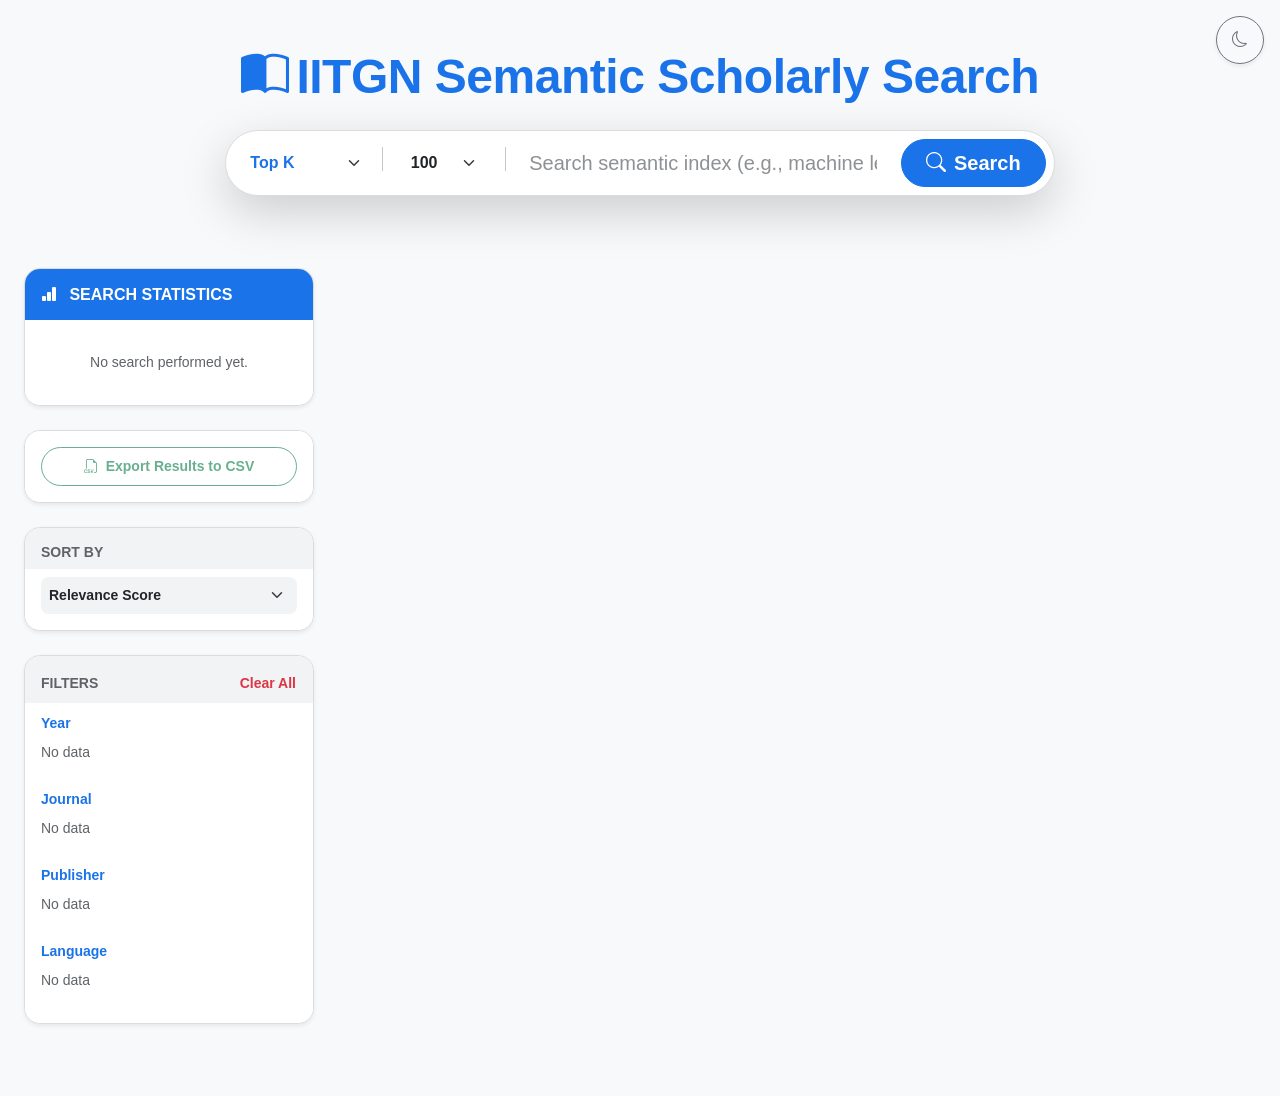
==== index.html @ a677c818 "Initial basic frontend & backend for deployment" ====
<!DOCTYPE html>
<html lang="en">
<head>
    <meta charset="UTF-8">
    <meta name="viewport" content="width=device-width, initial-scale=1.0">
    <title>IITGN Semantic Scholarly Search</title>
    <!-- Bootstrap 5 CSS -->
    <link href="https://cdn.jsdelivr.net/npm/bootstrap@5.3.0/dist/css/bootstrap.min.css" rel="stylesheet">
    <!-- Bootstrap Icons -->
    <link href="https://cdn.jsdelivr.net/npm/bootstrap-icons@1.10.5/font/bootstrap-icons.css" rel="stylesheet">
    <link rel="stylesheet" href="style.css">
</head>
<body>
    <!-- Dark Mode Toggle -->
    <button id="darkModeToggle" class="btn btn-outline-secondary position-fixed top-0 end-0 m-3 z-3 shadow-sm rounded-circle" style="width: 48px; height: 48px;">
        <i class="bi bi-moon"></i>
    </button>

    <div class="container-fluid py-5">
        <!-- Header Section -->
        <header class="mb-5 text-center">
            <h1 class="display-5 fw-bold text-primary mb-4"><i class="bi bi-book-half me-2"></i>IITGN Semantic Scholarly Search</h1>
            
            <div class="row justify-content-center">
                <div class="col-md-10 col-lg-8">
                    <form id="searchForm" class="d-flex shadow-lg rounded-pill bg-white p-2 border align-items-center">
                        <select id="retrievalStrategy" class="form-select border-0 bg-transparent fw-semibold text-primary px-3" style="width: auto; min-width: 140px; cursor: pointer;" title="Retrieval Strategy">
                            <option value="topK" selected>Top K</option>
                            <option value="minScore">Min Score</option>
                        </select>
                        <div class="vr mx-2 my-2 opacity-25" style="height: 24px;"></div>
                        
                        <div id="topKContainer" class="px-2">
                            <select id="topKSelector" class="form-select border-0 bg-transparent fw-semibold" style="width: auto; min-width: 90px; cursor: pointer;">
                                <option value="50">50</option>
                                <option value="100" selected>100</option>
                                <option value="250">250</option>
                                <option value="500">500</option>
                            </select>
                        </div>
                        
                        <div id="minScoreContainer" class="d-none px-2">
                            <input type="number" id="minScoreInput" class="form-control border-0 bg-transparent fw-semibold text-center" style="width: 100px;" placeholder="> 0.75" step="0.01" min="0" max="1" value="0.75">
                        </div>

                        <div class="vr mx-2 my-2 opacity-25" style="height: 24px;"></div>
                        <input type="text" id="searchInput" class="form-control border-0 bg-transparent form-control-lg shadow-none flex-grow-1" placeholder="Search semantic index (e.g., machine learning)..." required>
                        <button type="submit" class="btn btn-primary btn-lg rounded-pill px-4 ms-2 fw-semibold d-flex align-items-center">
                            <i class="bi bi-search me-2"></i> Search
                        </button>
                    </form>
                </div>
            </div>
        </header>

        <div class="row g-4 justify-content-center" style="max-width: 1400px; margin: 0 auto;">
            <!-- Sidebar -->
            <div class="col-lg-3">
                <!-- Mobile Toggle for Sidebar -->
                <button class="btn btn-outline-primary w-100 d-lg-none mb-3 shadow-sm" type="button" data-bs-toggle="collapse" data-bs-target="#sidebarContent" aria-expanded="false" aria-controls="sidebarContent">
                    <i class="bi bi-funnel"></i> Filters & Sort
                </button>

                <div class="collapse d-lg-block" id="sidebarContent">
                    <!-- Statistics Panel -->
                    <div class="card mb-4 shadow-sm border-0 rounded-4 overflow-hidden stat-card">
                        <div class="card-header bg-primary text-white border-bottom-0 py-3">
                            <h6 class="text-uppercase fw-bold mb-0"><i class="bi bi-bar-chart-fill me-2"></i> Search Statistics</h6>
                        </div>
                        <div class="card-body bg-white" id="statisticsPanel">
                            <p class="text-muted small mb-0 text-center py-3">No search performed yet.</p>
                        </div>
                    </div>
                    
                    <!-- Actions -->
                    <div class="card mb-4 shadow-sm border-0 rounded-4 overflow-hidden">
                        <div class="card-body bg-white">
                            <button id="exportCsvBtn" class="btn btn-sm btn-outline-success w-100 fw-semibold py-2 rounded-pill" disabled>
                                <i class="bi bi-filetype-csv me-1"></i> Export Results to CSV
                            </button>
                        </div>
                    </div>

                    <!-- Sort -->
                    <div class="card mb-4 shadow-sm border-0 rounded-4 overflow-hidden">
                        <div class="card-header bg-light border-bottom-0 pt-3 pb-2">
                            <h6 class="text-uppercase text-muted fw-bold mb-0 small">Sort By</h6>
                        </div>
                        <div class="card-body bg-white pt-2">
                            <select id="sortSelector" class="form-select form-select-sm border-0 bg-light rounded-3 py-2 fw-semibold">
                                <option value="score">Relevance Score</option>
                                <option value="newest">Newest Year</option>
                                <option value="oldest">Oldest Year</option>
                                <option value="titleAZ">Title A-Z</option>
                            </select>
                        </div>
                    </div>

                    <!-- Filters -->
                    <div class="card shadow-sm border-0 rounded-4 overflow-hidden mb-4">
                        <div class="card-header bg-light border-bottom-0 pt-3 pb-2 d-flex justify-content-between align-items-center">
                            <h6 class="text-uppercase text-muted fw-bold mb-0 small">Filters</h6>
                            <button id="clearFiltersBtn" class="btn btn-link btn-sm text-decoration-none p-0 fw-semibold text-danger">Clear All</button>
                        </div>
                        <div class="card-body bg-white pt-2">
                            <!-- Year Filter -->
                            <div class="mb-4">
                                <label class="form-label small fw-bold text-primary mb-2">Year</label>
                                <div id="yearFilterContainer" class="filter-container custom-scrollbar">
                                    <div class="text-muted small">No data</div>
                                </div>
                            </div>
                            
                            <!-- Journal Filter -->
                            <div class="mb-4">
                                <label class="form-label small fw-bold text-primary mb-2">Journal</label>
                                <div id="journalFilterContainer" class="filter-container custom-scrollbar">
                                    <div class="text-muted small">No data</div>
                                </div>
                            </div>
                            
                            <!-- Publisher Filter -->
                            <div class="mb-4">
                                <label class="form-label small fw-bold text-primary mb-2">Publisher</label>
                                <div id="publisherFilterContainer" class="filter-container custom-scrollbar">
                                    <div class="text-muted small">No data</div>
                                </div>
                            </div>
                            
                            <!-- Language Filter -->
                            <div class="mb-3">
                                <label class="form-label small fw-bold text-primary mb-2">Language</label>
                                <div id="languageFilterContainer" class="filter-container custom-scrollbar">
                                    <div class="text-muted small">No data</div>
                                </div>
                            </div>
                        </div>
                    </div>
                </div>
            </div>

            <!-- Main Content -->
            <div class="col-lg-9">
                <!-- Loading State -->
                <div id="loadingState" class="text-center py-5 d-none bg-white rounded-4 shadow-sm border-0 h-100 d-flex flex-column align-items-center justify-content-center min-vh-50">
                    <div class="spinner-grow text-primary" role="status" style="width: 3rem; height: 3rem;">
                        <span class="visually-hidden">Loading...</span>
                    </div>
                    <h5 class="mt-4 fw-semibold text-primary">Searching semantic index...</h5>
                    <p class="text-muted small">Vector embeddings are being retrieved and sorted.</p>
                </div>

                <!-- Empty State -->
                <div id="emptyState" class="text-center py-5 d-none bg-white rounded-4 shadow-sm border-0 h-100 d-flex flex-column align-items-center justify-content-center min-vh-50">
                    <i class="bi bi-search text-muted display-1 mb-4 opacity-25"></i>
                    <h4 class="text-muted fw-bold">No matching papers found.</h4>
                    <p class="text-muted">Try adjusting your query or clearing some filters.</p>
                    <button class="btn btn-outline-primary mt-2 rounded-pill px-4" onclick="document.getElementById('searchInput').focus()">Try Another Search</button>
                </div>

                <!-- Results Container -->
                <div id="resultsContainer" class="d-flex flex-column gap-4">
                    <!-- Result cards injected here -->
                </div>

                <!-- Pagination -->
                <nav aria-label="Search results pages" class="mt-5 mb-5 d-none" id="paginationNav">
                    <ul class="pagination justify-content-center pagination-lg shadow-sm rounded-pill overflow-hidden bg-white d-inline-flex m-0" id="paginationContainer">
                        <!-- Pagination injected here -->
                    </ul>
                </nav>
            </div>
        </div>
    </div>

    <!-- Bootstrap 5 Bundle with Popper -->
    <script src="https://cdn.jsdelivr.net/npm/bootstrap@5.3.0/dist/js/bootstrap.bundle.min.js"></script>
    <script src="search.js"></script>
</body>
</html>
---- style.css ----
/* Base Styles & Typography */
:root {
    --primary-color: #1a73e8; /* Google Scholar/Academic Blue accent */
    --primary-hover: #1557b0;
    --bg-color: #f8f9fa;
    --text-color: #202124;
    --card-bg: #ffffff;
    --border-color: #dadce0;
    --muted-color: #5f6368;
    --success-color: #188038; /* Green for authors like Scholar */
    --surface-hover: #f1f3f4;
}

[data-bs-theme="dark"] {
    --primary-color: #8ab4f8;
    --primary-hover: #aecbfa;
    --bg-color: #202124;
    --text-color: #e8eaed;
    --card-bg: #292a2d;
    --border-color: #3c4043;
    --muted-color: #9aa0a6;
    --success-color: #81c995;
    --surface-hover: #303134;
}

body {
    background-color: var(--bg-color);
    color: var(--text-color);
    font-family: -apple-system, BlinkMacSystemFont, "Segoe UI", Roboto, "Helvetica Neue", Arial, sans-serif;
    transition: background-color 0.3s ease, color 0.3s ease;
}

.text-primary { color: var(--primary-color) !important; }
.bg-primary { background-color: var(--primary-color) !important; }
.btn-primary { 
    background-color: var(--primary-color);
    border-color: var(--primary-color);
}
.btn-primary:hover {
    background-color: var(--primary-hover);
    border-color: var(--primary-hover);
}
.btn-outline-primary {
    color: var(--primary-color);
    border-color: var(--primary-color);
}
.btn-outline-primary:hover {
    background-color: var(--primary-color);
    color: #fff;
}

.bg-white { background-color: var(--card-bg) !important; }
.text-muted { color: var(--muted-color) !important; }
.bg-light { background-color: var(--surface-hover) !important; }

/* Header & Search Bar */
header h1 {
    letter-spacing: -0.01em;
}

#searchForm {
    transition: box-shadow 0.2s ease, border-color 0.2s ease;
    border: 1px solid var(--border-color) !important;
}

#searchForm:focus-within {
    box-shadow: 0 .5rem 1rem rgba(26, 115, 232, 0.15) !important;
    border-color: var(--primary-color) !important;
}

#searchForm input:focus,
#searchForm select:focus {
    box-shadow: none;
}

#searchForm input::placeholder {
    color: var(--muted-color);
    opacity: 0.7;
}

/* Utilities */
.min-vh-50 {
    min-height: 50vh;
}

/* Cards */
.card {
    background-color: var(--card-bg);
    border: 1px solid var(--border-color) !important;
}

.result-card {
    border-radius: 12px;
    transition: transform 0.2s ease, box-shadow 0.2s ease;
}

.result-card:hover {
    box-shadow: 0 0.5rem 1.5rem rgba(0,0,0,.08) !important;
}

.result-title {
    font-size: 1.25rem;
    font-weight: 500;
    color: var(--primary-color);
    text-decoration: none;
    line-height: 1.3;
}

.result-title:hover {
    text-decoration: underline;
}

.authors {
    color: var(--success-color);
    font-size: 0.95rem;
}

.metadata {
    font-size: 0.85rem;
    color: var(--muted-color);
}

.abstract-preview {
    font-size: 0.95rem;
    line-height: 1.6;
    color: var(--text-color);
}

.abstract-collapsed {
    display: -webkit-box;
    -webkit-line-clamp: 2;
    -webkit-box-orient: vertical;  
    overflow: hidden;
}

.expand-btn {
    font-size: 0.85rem;
    padding: 0;
    text-decoration: none;
    cursor: pointer;
    color: var(--primary-color);
    font-weight: 500;
}
.expand-btn:hover {
    color: var(--primary-hover);
}

/* Sidebar Utilities */
.filter-container {
    max-height: 180px;
    overflow-y: auto;
    padding-right: 5px;
}

/* Custom Scrollbar */
.custom-scrollbar::-webkit-scrollbar {
    width: 6px;
}

.custom-scrollbar::-webkit-scrollbar-track {
    background: transparent;
}

.custom-scrollbar::-webkit-scrollbar-thumb {
    background-color: var(--border-color);
    border-radius: 6px;
}

.custom-scrollbar::-webkit-scrollbar-thumb:hover {
    background-color: var(--muted-color);
}

/* Form Check adjustments */
.form-check-label {
    cursor: pointer;
    font-size: 0.9rem;
    color: var(--text-color);
}
.form-check-input {
    cursor: pointer;
    background-color: var(--card-bg);
    border-color: var(--border-color);
}
.form-check-input:checked {
    background-color: var(--primary-color);
    border-color: var(--primary-color);
}

/* Highlight Query */
.highlight {
    background-color: rgba(250, 204, 21, 0.4);
    font-weight: bold;
    border-radius: 3px;
    padding: 0 2px;
}
[data-bs-theme="dark"] .highlight {
    background-color: rgba(250, 204, 21, 0.25);
    color: #fff;
}

/* Pagination Customization */
.pagination .page-link {
    background-color: var(--card-bg);
    border-color: var(--border-color);
    color: var(--primary-color);
}
.pagination .page-item.active .page-link {
    background-color: var(--primary-color);
    border-color: var(--primary-color);
    color: #fff;
}
.pagination .page-item.disabled .page-link {
    background-color: var(--card-bg);
    color: var(--muted-color);
    border-color: var(--border-color);
}

/* Statistics Display */
.stat-card .fs-4 {
    color: var(--primary-color) !important;
}
[data-bs-theme="dark"] .stat-card .fs-4, 
[data-bs-theme="dark"] .stat-card .fs-5 {
    color: var(--primary-hover) !important;
}
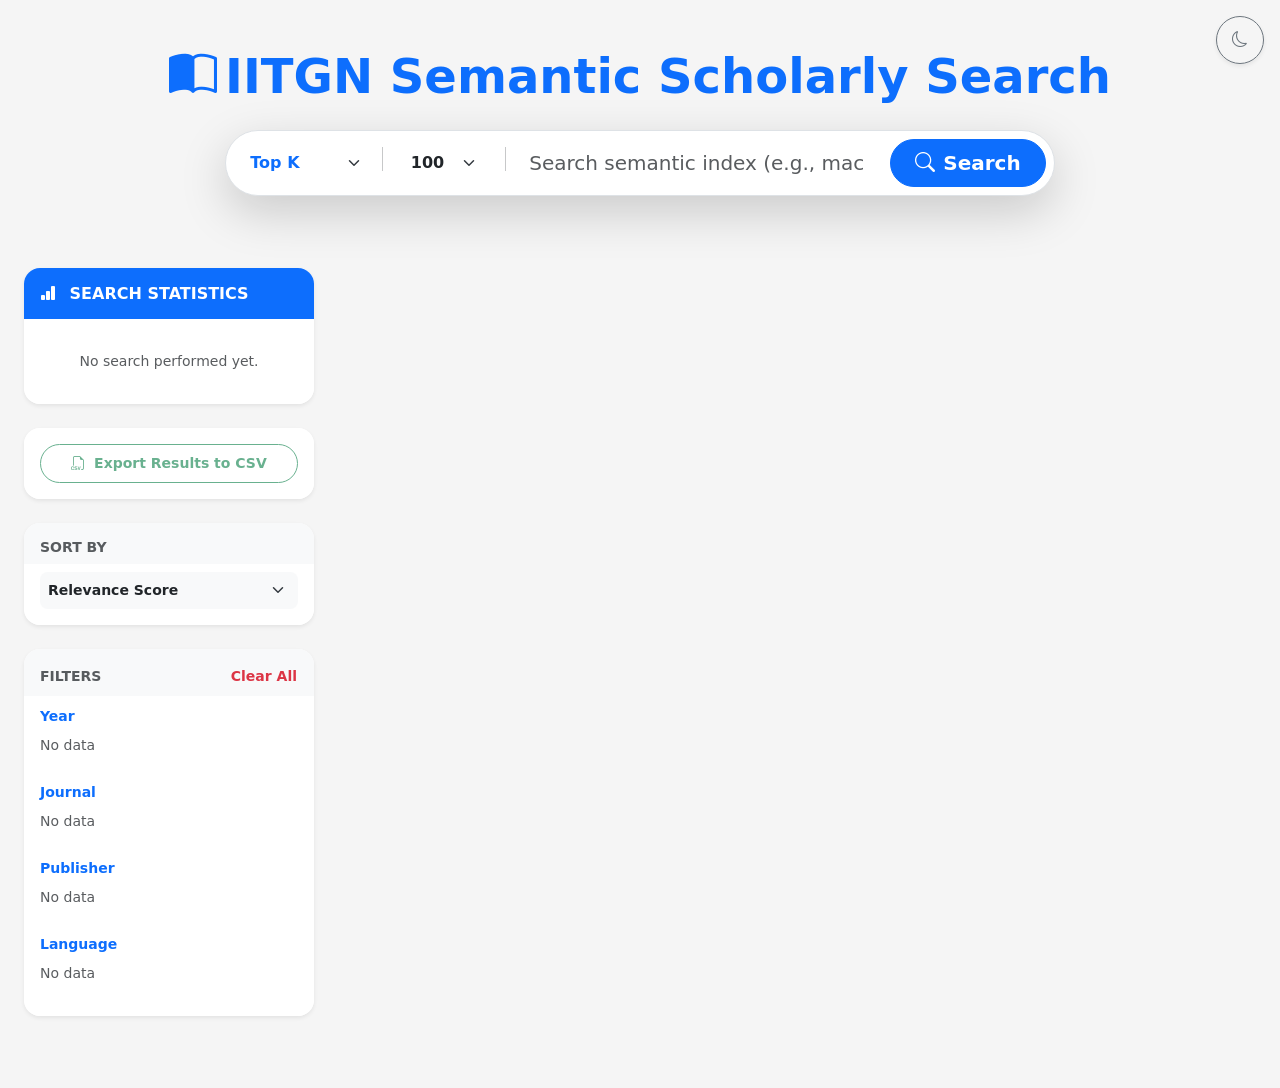
==== commit e0a33036: "feat: add automated deployment script, project documentation, and dynamic backend host configuration" ====
--- a/index.html
+++ b/index.html
@@ -1,5 +1,6 @@
 <!DOCTYPE html>
 <html lang="en">
+
 <head>
     <meta charset="UTF-8">
     <meta name="viewport" content="width=device-width, initial-scale=1.0">
@@ -10,42 +11,54 @@
     <link href="https://cdn.jsdelivr.net/npm/bootstrap-icons@1.10.5/font/bootstrap-icons.css" rel="stylesheet">
     <link rel="stylesheet" href="style.css">
 </head>
+
 <body>
     <!-- Dark Mode Toggle -->
-    <button id="darkModeToggle" class="btn btn-outline-secondary position-fixed top-0 end-0 m-3 z-3 shadow-sm rounded-circle" style="width: 48px; height: 48px;">
+    <button id="darkModeToggle"
+        class="btn btn-outline-secondary position-fixed top-0 end-0 m-3 z-3 shadow-sm rounded-circle"
+        style="width: 48px; height: 48px;">
         <i class="bi bi-moon"></i>
     </button>
 
     <div class="container-fluid py-5">
         <!-- Header Section -->
         <header class="mb-5 text-center">
-            <h1 class="display-5 fw-bold text-primary mb-4"><i class="bi bi-book-half me-2"></i>IITGN Semantic Scholarly Search</h1>
-            
+            <h1 class="display-5 fw-bold text-primary mb-4"><i class="bi bi-book-half me-2"></i>IITGN Semantic Scholarly
+                Search</h1>
+
             <div class="row justify-content-center">
                 <div class="col-md-10 col-lg-8">
                     <form id="searchForm" class="d-flex shadow-lg rounded-pill bg-white p-2 border align-items-center">
-                        <select id="retrievalStrategy" class="form-select border-0 bg-transparent fw-semibold text-primary px-3" style="width: auto; min-width: 140px; cursor: pointer;" title="Retrieval Strategy">
+                        <select id="retrievalStrategy"
+                            class="form-select border-0 bg-transparent fw-semibold text-primary px-3"
+                            style="width: auto; min-width: 140px; cursor: pointer;" title="Retrieval Strategy">
                             <option value="topK" selected>Top K</option>
                             <option value="minScore">Min Score</option>
                         </select>
                         <div class="vr mx-2 my-2 opacity-25" style="height: 24px;"></div>
-                        
+
                         <div id="topKContainer" class="px-2">
-                            <select id="topKSelector" class="form-select border-0 bg-transparent fw-semibold" style="width: auto; min-width: 90px; cursor: pointer;">
+                            <select id="topKSelector" class="form-select border-0 bg-transparent fw-semibold"
+                                style="width: auto; min-width: 90px; cursor: pointer;">
                                 <option value="50">50</option>
                                 <option value="100" selected>100</option>
                                 <option value="250">250</option>
                                 <option value="500">500</option>
                             </select>
                         </div>
-                        
+
                         <div id="minScoreContainer" class="d-none px-2">
-                            <input type="number" id="minScoreInput" class="form-control border-0 bg-transparent fw-semibold text-center" style="width: 100px;" placeholder="> 0.75" step="0.01" min="0" max="1" value="0.75">
+                            <input type="number" id="minScoreInput"
+                                class="form-control border-0 bg-transparent fw-semibold text-center"
+                                style="width: 100px;" placeholder="> 0.75" step="0.01" min="0" max="1" value="0.75">
                         </div>
 
                         <div class="vr mx-2 my-2 opacity-25" style="height: 24px;"></div>
-                        <input type="text" id="searchInput" class="form-control border-0 bg-transparent form-control-lg shadow-none flex-grow-1" placeholder="Search semantic index (e.g., machine learning)..." required>
-                        <button type="submit" class="btn btn-primary btn-lg rounded-pill px-4 ms-2 fw-semibold d-flex align-items-center">
+                        <input type="text" id="searchInput"
+                            class="form-control border-0 bg-transparent form-control-lg shadow-none flex-grow-1"
+                            placeholder="Search semantic index (e.g., machine learning)..." required>
+                        <button type="submit"
+                            class="btn btn-primary btn-lg rounded-pill px-4 ms-2 fw-semibold d-flex align-items-center">
                             <i class="bi bi-search me-2"></i> Search
                         </button>
                     </form>
@@ -57,7 +70,9 @@
             <!-- Sidebar -->
             <div class="col-lg-3">
                 <!-- Mobile Toggle for Sidebar -->
-                <button class="btn btn-outline-primary w-100 d-lg-none mb-3 shadow-sm" type="button" data-bs-toggle="collapse" data-bs-target="#sidebarContent" aria-expanded="false" aria-controls="sidebarContent">
+                <button class="btn btn-outline-primary w-100 d-lg-none mb-3 shadow-sm" type="button"
+                    data-bs-toggle="collapse" data-bs-target="#sidebarContent" aria-expanded="false"
+                    aria-controls="sidebarContent">
                     <i class="bi bi-funnel"></i> Filters & Sort
                 </button>
 
@@ -65,17 +80,19 @@
                     <!-- Statistics Panel -->
                     <div class="card mb-4 shadow-sm border-0 rounded-4 overflow-hidden stat-card">
                         <div class="card-header bg-primary text-white border-bottom-0 py-3">
-                            <h6 class="text-uppercase fw-bold mb-0"><i class="bi bi-bar-chart-fill me-2"></i> Search Statistics</h6>
+                            <h6 class="text-uppercase fw-bold mb-0"><i class="bi bi-bar-chart-fill me-2"></i> Search
+                                Statistics</h6>
                         </div>
                         <div class="card-body bg-white" id="statisticsPanel">
                             <p class="text-muted small mb-0 text-center py-3">No search performed yet.</p>
                         </div>
                     </div>
-                    
+
                     <!-- Actions -->
                     <div class="card mb-4 shadow-sm border-0 rounded-4 overflow-hidden">
                         <div class="card-body bg-white">
-                            <button id="exportCsvBtn" class="btn btn-sm btn-outline-success w-100 fw-semibold py-2 rounded-pill" disabled>
+                            <button id="exportCsvBtn"
+                                class="btn btn-sm btn-outline-success w-100 fw-semibold py-2 rounded-pill" disabled>
                                 <i class="bi bi-filetype-csv me-1"></i> Export Results to CSV
                             </button>
                         </div>
@@ -87,7 +104,8 @@
                             <h6 class="text-uppercase text-muted fw-bold mb-0 small">Sort By</h6>
                         </div>
                         <div class="card-body bg-white pt-2">
-                            <select id="sortSelector" class="form-select form-select-sm border-0 bg-light rounded-3 py-2 fw-semibold">
+                            <select id="sortSelector"
+                                class="form-select form-select-sm border-0 bg-light rounded-3 py-2 fw-semibold">
                                 <option value="score">Relevance Score</option>
                                 <option value="newest">Newest Year</option>
                                 <option value="oldest">Oldest Year</option>
@@ -98,9 +116,12 @@
 
                     <!-- Filters -->
                     <div class="card shadow-sm border-0 rounded-4 overflow-hidden mb-4">
-                        <div class="card-header bg-light border-bottom-0 pt-3 pb-2 d-flex justify-content-between align-items-center">
+                        <div
+                            class="card-header bg-light border-bottom-0 pt-3 pb-2 d-flex justify-content-between align-items-center">
                             <h6 class="text-uppercase text-muted fw-bold mb-0 small">Filters</h6>
-                            <button id="clearFiltersBtn" class="btn btn-link btn-sm text-decoration-none p-0 fw-semibold text-danger">Clear All</button>
+                            <button id="clearFiltersBtn"
+                                class="btn btn-link btn-sm text-decoration-none p-0 fw-semibold text-danger">Clear
+                                All</button>
                         </div>
                         <div class="card-body bg-white pt-2">
                             <!-- Year Filter -->
@@ -110,7 +131,7 @@
                                     <div class="text-muted small">No data</div>
                                 </div>
                             </div>
-                            
+
                             <!-- Journal Filter -->
                             <div class="mb-4">
                                 <label class="form-label small fw-bold text-primary mb-2">Journal</label>
@@ -118,7 +139,7 @@
                                     <div class="text-muted small">No data</div>
                                 </div>
                             </div>
-                            
+
                             <!-- Publisher Filter -->
                             <div class="mb-4">
                                 <label class="form-label small fw-bold text-primary mb-2">Publisher</label>
@@ -126,7 +147,7 @@
                                     <div class="text-muted small">No data</div>
                                 </div>
                             </div>
-                            
+
                             <!-- Language Filter -->
                             <div class="mb-3">
                                 <label class="form-label small fw-bold text-primary mb-2">Language</label>
@@ -142,7 +163,8 @@
             <!-- Main Content -->
             <div class="col-lg-9">
                 <!-- Loading State -->
-                <div id="loadingState" class="text-center py-5 d-none bg-white rounded-4 shadow-sm border-0 h-100 d-flex flex-column align-items-center justify-content-center min-vh-50">
+                <div id="loadingState"
+                    class="text-center py-5 d-none bg-white rounded-4 shadow-sm border-0 h-100 d-flex flex-column align-items-center justify-content-center min-vh-50">
                     <div class="spinner-grow text-primary" role="status" style="width: 3rem; height: 3rem;">
                         <span class="visually-hidden">Loading...</span>
                     </div>
@@ -151,11 +173,13 @@
                 </div>
 
                 <!-- Empty State -->
-                <div id="emptyState" class="text-center py-5 d-none bg-white rounded-4 shadow-sm border-0 h-100 d-flex flex-column align-items-center justify-content-center min-vh-50">
+                <div id="emptyState"
+                    class="text-center py-5 d-none bg-white rounded-4 shadow-sm border-0 h-100 d-flex flex-column align-items-center justify-content-center min-vh-50">
                     <i class="bi bi-search text-muted display-1 mb-4 opacity-25"></i>
                     <h4 class="text-muted fw-bold">No matching papers found.</h4>
                     <p class="text-muted">Try adjusting your query or clearing some filters.</p>
-                    <button class="btn btn-outline-primary mt-2 rounded-pill px-4" onclick="document.getElementById('searchInput').focus()">Try Another Search</button>
+                    <button class="btn btn-outline-primary mt-2 rounded-pill px-4"
+                        onclick="document.getElementById('searchInput').focus()">Try Another Search</button>
                 </div>
 
                 <!-- Results Container -->
@@ -165,7 +189,8 @@
 
                 <!-- Pagination -->
                 <nav aria-label="Search results pages" class="mt-5 mb-5 d-none" id="paginationNav">
-                    <ul class="pagination justify-content-center pagination-lg shadow-sm rounded-pill overflow-hidden bg-white d-inline-flex m-0" id="paginationContainer">
+                    <ul class="pagination justify-content-center pagination-lg shadow-sm rounded-pill overflow-hidden bg-white d-inline-flex m-0"
+                        id="paginationContainer">
                         <!-- Pagination injected here -->
                     </ul>
                 </nav>
@@ -177,4 +202,5 @@
     <script src="https://cdn.jsdelivr.net/npm/bootstrap@5.3.0/dist/js/bootstrap.bundle.min.js"></script>
     <script src="search.js"></script>
 </body>
-</html>
+
+</html>
--- a/style.css
+++ b/style.css
@@ -1,225 +1,12 @@
-/* Base Styles & Typography */
-:root {
-    --primary-color: #1a73e8; /* Google Scholar/Academic Blue accent */
-    --primary-hover: #1557b0;
-    --bg-color: #f8f9fa;
-    --text-color: #202124;
-    --card-bg: #ffffff;
-    --border-color: #dadce0;
-    --muted-color: #5f6368;
-    --success-color: #188038; /* Green for authors like Scholar */
-    --surface-hover: #f1f3f4;
+body {
+    background: #f5f5f5;
 }
 
-[data-bs-theme="dark"] {
-    --primary-color: #8ab4f8;
-    --primary-hover: #aecbfa;
-    --bg-color: #202124;
-    --text-color: #e8eaed;
-    --card-bg: #292a2d;
-    --border-color: #3c4043;
-    --muted-color: #9aa0a6;
-    --success-color: #81c995;
-    --surface-hover: #303134;
+.card {
+    box-shadow: 0 0 8px rgba(0,0,0,0.1);
 }
 
-body {
-    background-color: var(--bg-color);
-    color: var(--text-color);
-    font-family: -apple-system, BlinkMacSystemFont, "Segoe UI", Roboto, "Helvetica Neue", Arial, sans-serif;
-    transition: background-color 0.3s ease, color 0.3s ease;
-}
-
-.text-primary { color: var(--primary-color) !important; }
-.bg-primary { background-color: var(--primary-color) !important; }
-.btn-primary { 
-    background-color: var(--primary-color);
-    border-color: var(--primary-color);
-}
-.btn-primary:hover {
-    background-color: var(--primary-hover);
-    border-color: var(--primary-hover);
-}
-.btn-outline-primary {
-    color: var(--primary-color);
-    border-color: var(--primary-color);
-}
-.btn-outline-primary:hover {
-    background-color: var(--primary-color);
-    color: #fff;
-}
-
-.bg-white { background-color: var(--card-bg) !important; }
-.text-muted { color: var(--muted-color) !important; }
-.bg-light { background-color: var(--surface-hover) !important; }
-
-/* Header & Search Bar */
-header h1 {
-    letter-spacing: -0.01em;
-}
-
-#searchForm {
-    transition: box-shadow 0.2s ease, border-color 0.2s ease;
-    border: 1px solid var(--border-color) !important;
-}
-
-#searchForm:focus-within {
-    box-shadow: 0 .5rem 1rem rgba(26, 115, 232, 0.15) !important;
-    border-color: var(--primary-color) !important;
-}
-
-#searchForm input:focus,
-#searchForm select:focus {
-    box-shadow: none;
-}
-
-#searchForm input::placeholder {
-    color: var(--muted-color);
-    opacity: 0.7;
-}
-
-/* Utilities */
-.min-vh-50 {
-    min-height: 50vh;
-}
-
-/* Cards */
-.card {
-    background-color: var(--card-bg);
-    border: 1px solid var(--border-color) !important;
-}
-
-.result-card {
-    border-radius: 12px;
-    transition: transform 0.2s ease, box-shadow 0.2s ease;
-}
-
-.result-card:hover {
-    box-shadow: 0 0.5rem 1.5rem rgba(0,0,0,.08) !important;
-}
-
-.result-title {
-    font-size: 1.25rem;
-    font-weight: 500;
-    color: var(--primary-color);
-    text-decoration: none;
-    line-height: 1.3;
-}
-
-.result-title:hover {
-    text-decoration: underline;
-}
-
-.authors {
-    color: var(--success-color);
-    font-size: 0.95rem;
-}
-
-.metadata {
-    font-size: 0.85rem;
-    color: var(--muted-color);
-}
-
-.abstract-preview {
-    font-size: 0.95rem;
-    line-height: 1.6;
-    color: var(--text-color);
-}
-
-.abstract-collapsed {
-    display: -webkit-box;
-    -webkit-line-clamp: 2;
-    -webkit-box-orient: vertical;  
-    overflow: hidden;
-}
-
-.expand-btn {
-    font-size: 0.85rem;
-    padding: 0;
-    text-decoration: none;
-    cursor: pointer;
-    color: var(--primary-color);
-    font-weight: 500;
-}
-.expand-btn:hover {
-    color: var(--primary-hover);
-}
-
-/* Sidebar Utilities */
-.filter-container {
-    max-height: 180px;
+#results {
+    max-height: 80vh;
     overflow-y: auto;
-    padding-right: 5px;
-}
-
-/* Custom Scrollbar */
-.custom-scrollbar::-webkit-scrollbar {
-    width: 6px;
-}
-
-.custom-scrollbar::-webkit-scrollbar-track {
-    background: transparent;
-}
-
-.custom-scrollbar::-webkit-scrollbar-thumb {
-    background-color: var(--border-color);
-    border-radius: 6px;
-}
-
-.custom-scrollbar::-webkit-scrollbar-thumb:hover {
-    background-color: var(--muted-color);
-}
-
-/* Form Check adjustments */
-.form-check-label {
-    cursor: pointer;
-    font-size: 0.9rem;
-    color: var(--text-color);
-}
-.form-check-input {
-    cursor: pointer;
-    background-color: var(--card-bg);
-    border-color: var(--border-color);
-}
-.form-check-input:checked {
-    background-color: var(--primary-color);
-    border-color: var(--primary-color);
-}
-
-/* Highlight Query */
-.highlight {
-    background-color: rgba(250, 204, 21, 0.4);
-    font-weight: bold;
-    border-radius: 3px;
-    padding: 0 2px;
-}
-[data-bs-theme="dark"] .highlight {
-    background-color: rgba(250, 204, 21, 0.25);
-    color: #fff;
-}
-
-/* Pagination Customization */
-.pagination .page-link {
-    background-color: var(--card-bg);
-    border-color: var(--border-color);
-    color: var(--primary-color);
-}
-.pagination .page-item.active .page-link {
-    background-color: var(--primary-color);
-    border-color: var(--primary-color);
-    color: #fff;
-}
-.pagination .page-item.disabled .page-link {
-    background-color: var(--card-bg);
-    color: var(--muted-color);
-    border-color: var(--border-color);
-}
-
-/* Statistics Display */
-.stat-card .fs-4 {
-    color: var(--primary-color) !important;
-}
-[data-bs-theme="dark"] .stat-card .fs-4, 
-[data-bs-theme="dark"] .stat-card .fs-5 {
-    color: var(--primary-hover) !important;
-}
+}
